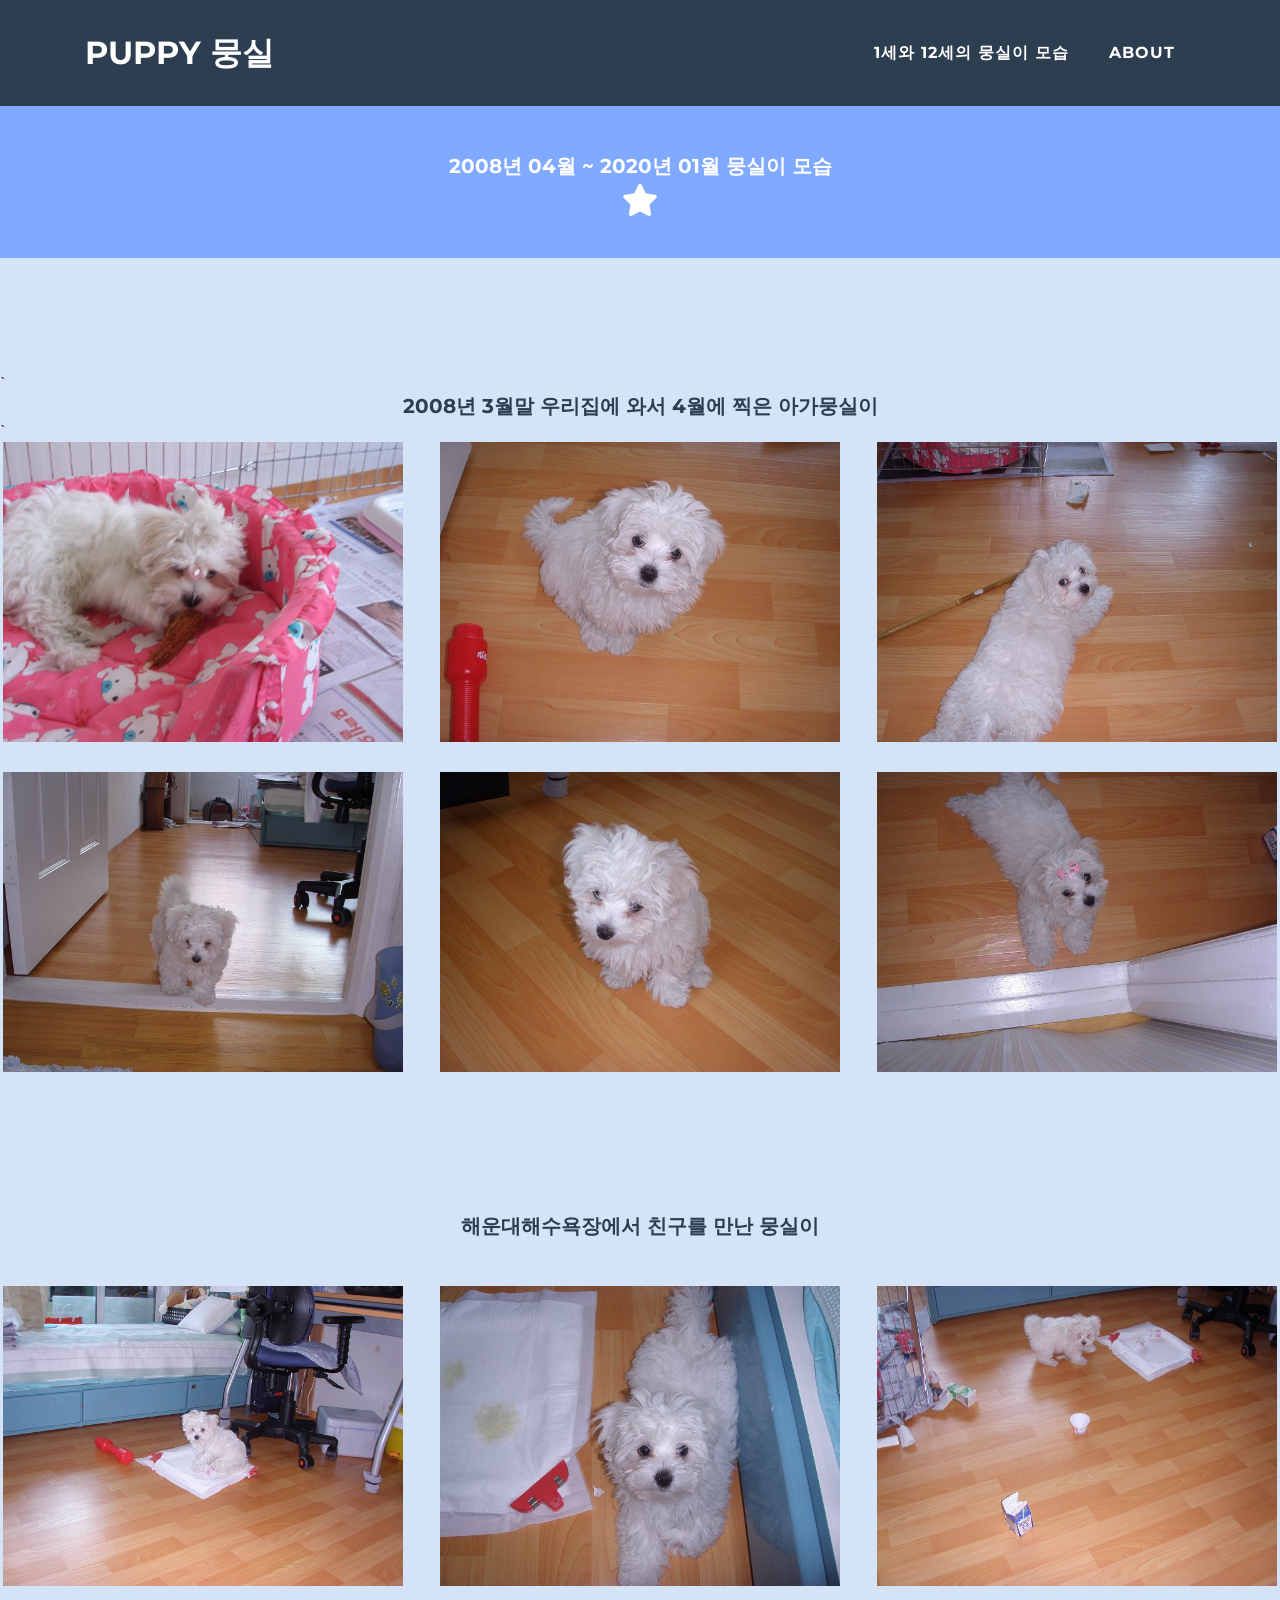
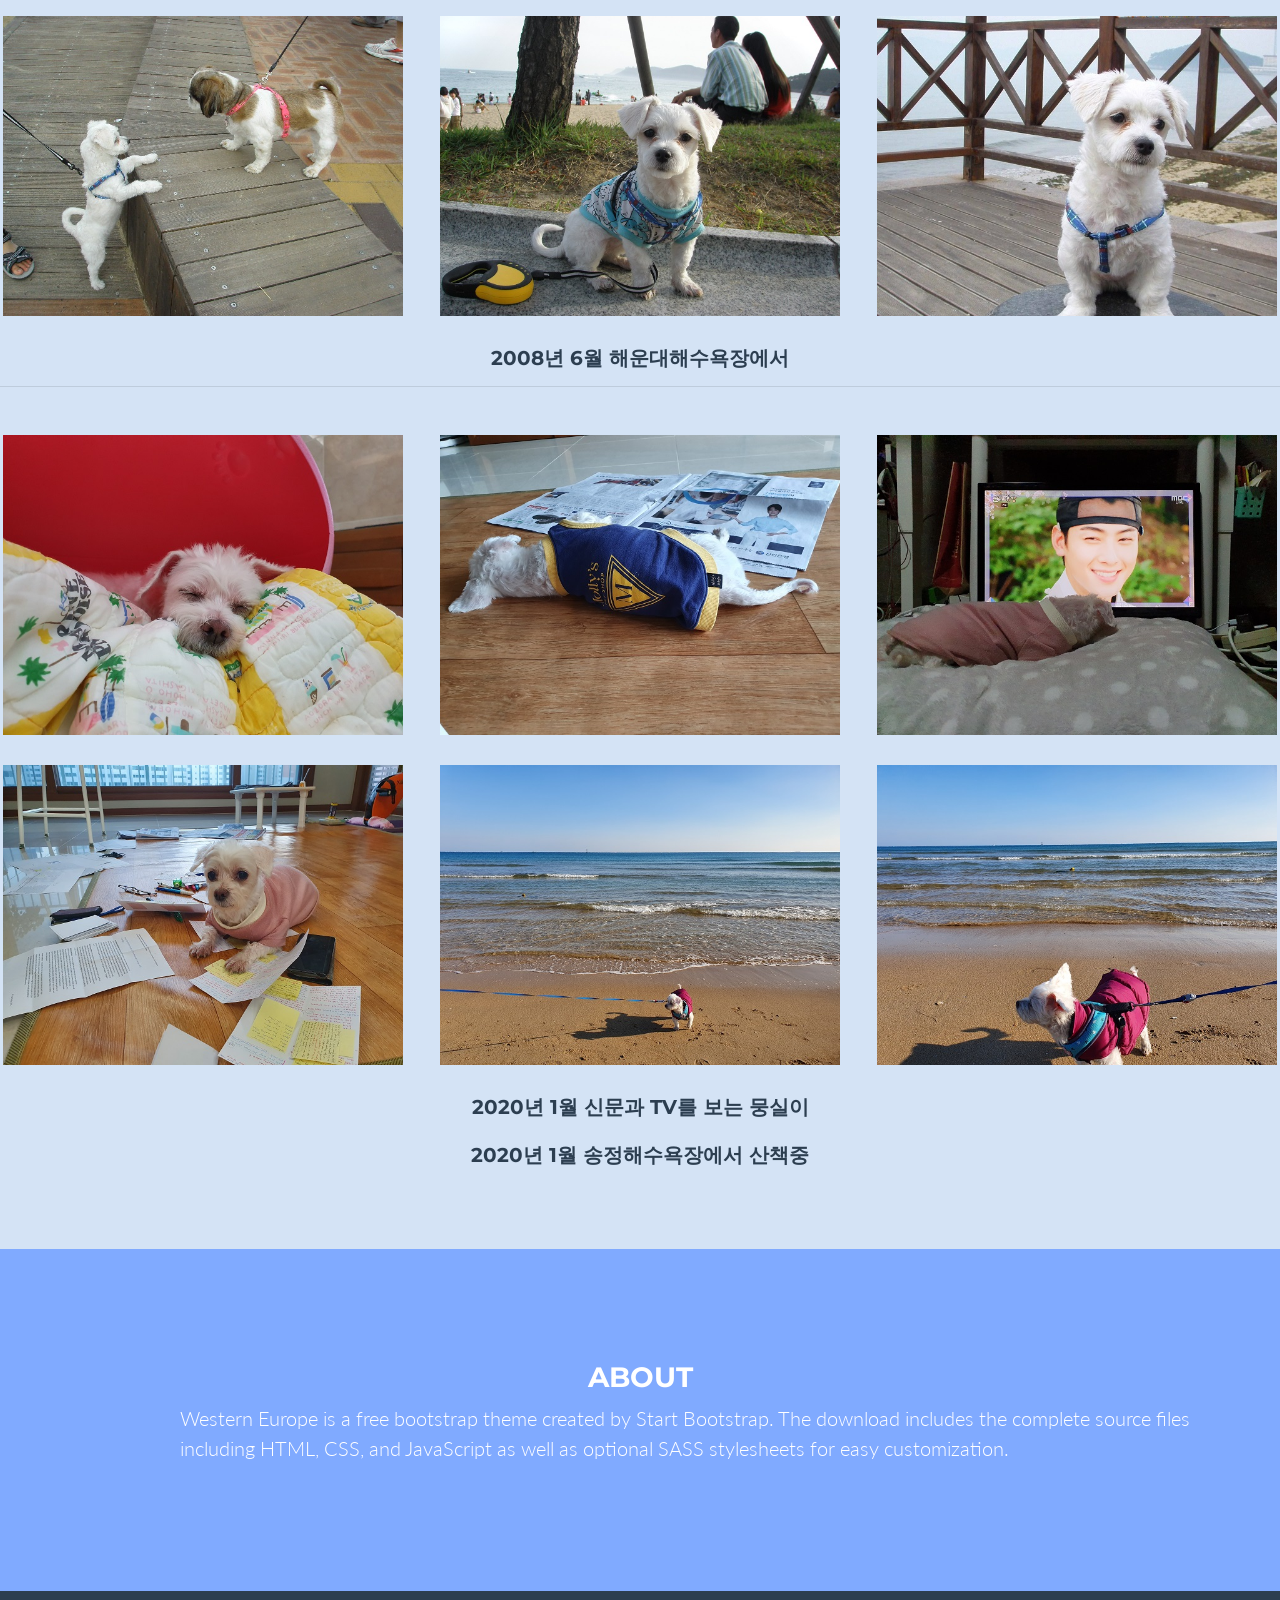
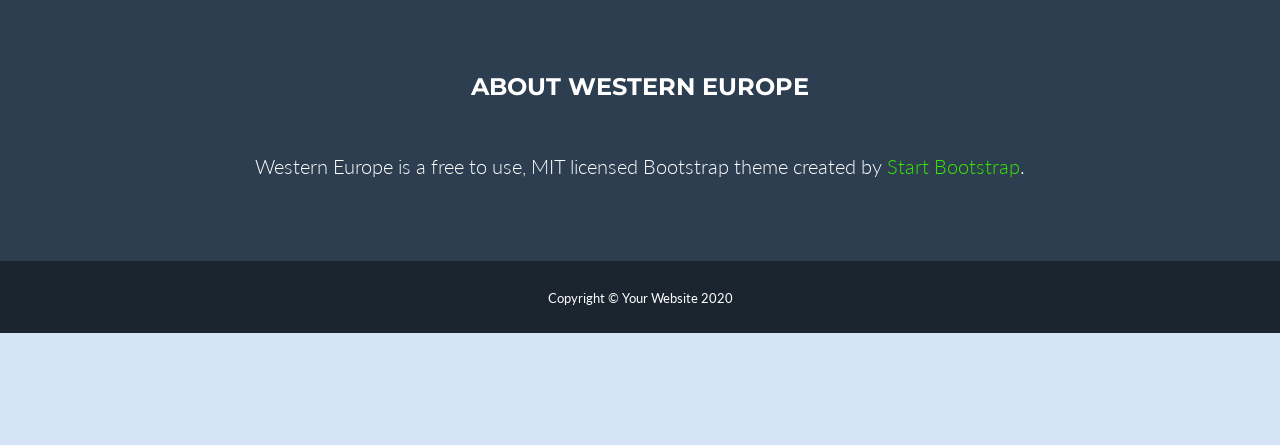
==== index1-1.html @ 85ca07f1 "Add files via upload" ====
<!DOCTYPE html>
<html lang="en">
  <head>

  <meta name="viewport" content="width=device-width, initial-scale=1, shrink-to-fit=no">
  <meta name="description" content="">
  <meta name="author" content="">

  <title>Puppy 뭉실</title>

  <!-- Bootstrap core CSS -->
  <link href="vendor/bootstrap/css/bootstrap.min.css" rel="stylesheet">

  <!-- Custom fonts for this template -->
  <link href="vendor/fontawesome-free/css/all.min.css" rel="stylesheet" type="text/css">
  <link href="https://fonts.googleapis.com/css?family=Montserrat:400,700" rel="stylesheet" type="text/css">
  <link href="https://fonts.googleapis.com/css?family=Lato:400,700,400italic,700italic" rel="stylesheet" type="text/css">

  <!-- Plugin CSS -->
  <link href="vendor/magnific-popup/magnific-popup.css" rel="stylesheet" type="text/css">

  <!-- Custom styles for this template -->
  <link href="css/freelancer.min.css" rel="stylesheet">

</head>

<body id="page-top">

  <!-- Navigation -->
  <nav class="navbar navbar-expand-lg bg-secondary fixed-top text-uppercase" id="mainNav">
    <div class="container">
      <a class="navbar-brand js-scroll-trigger" href="#page-top">Puppy 뭉실</a>
      <button class="navbar-toggler navbar-toggler-right text-uppercase bg-primary text-white rounded" type="button" data-toggle="collapse" data-target="#navbarResponsive" aria-controls="navbarResponsive" aria-expanded="false" aria-label="Toggle navigation">
      Menu
       <i class="fas fa-bars"></i>
     </button>
      <div class="collapse navbar-collapse" id="navbarResponsive">
        <ul class="navbar-nav ml-auto">

        </ul>
        <div class="collapse navbar-collapse" id="navbarResponsive">
      <ul class="navbar-nav ml-auto">
        <li class="nav-item mx-0 mx-lg-1">
          <a class="nav-link py-3 px-0 px-lg-3 rounded js-scroll-trigger" href="#portfolio">1세와 12세의 뭉실이 모습</a>
        </li>
        <li class="nav-item mx-0 mx-lg-1">
          <a class="nav-link py-3 px-0 px-lg-3 rounded js-scroll-trigger" href="#about">About</a>
        </li>

      </ul>
      </div>
    </div>
  </nav>

  <!-- Header -->


  <header class="masthead bg-primary text-white text-center">
  <div class="container d-flex align-items-center flex-column">

   <h5 class="text-uppercase mb-0">2008년 04월 ~ 2020년 01월 뭉실이 모습</h5>
      <hr class="star-light">
    </div>
  </header>

  <!-- Portfolio Grid Section -->
  <section class="portfolio" id="portfolio">
  </div>
      `  <h5 class="text-center text-uppercase text-secondary mb-0">2008년 3월말 우리집에 와서 4월에 찍은 아가뭉실이 </h5>`

      <div class="row">
        <div class="col-md-6 col-lg-4">
          <a class="portfolio-item d-block mx-auto" href="#portfolio-modal-1">
            <div class="portfolio-item-caption d-flex position-absolute h-100 w-100">
              <div class="portfolio-item-caption-content my-auto w-100 text-center text-white">
                <i class="fas fa-search-plus fa-3x"></i>
              </div>
            </div>
            <img class="img-fluid" src="img/1.jpg" alt="">
          </a>
        </div>
        <div class="col-md-6 col-lg-4">
          <a class="portfolio-item d-block mx-auto" href="#portfolio-modal-2">
            <div class="portfolio-item-caption d-flex position-absolute h-100 w-100">
              <div class="portfolio-item-caption-content my-auto w-100 text-center text-white">
                <i class="fas fa-search-plus fa-3x"></i>
              </div>
            </div>
            <img class="img-fluid" src="img/2.jpg" alt="">
          </a>
        </div>
        <div class="col-md-6 col-lg-4">
          <a class="portfolio-item d-block mx-auto" href="#portfolio-modal-3">
            <div class="portfolio-item-caption d-flex position-absolute h-100 w-100">
              <div class="portfolio-item-caption-content my-auto w-100 text-center text-white">
                <i class="fas fa-search-plus fa-3x"></i>
              </div>
            </div>
            <img class="img-fluid" src="img/3.jpg" alt="">
          </a>
        </div>
        <div class="col-md-6 col-lg-4">
          <a class="portfolio-item d-block mx-auto" href="#portfolio-modal-4">
            <div class="portfolio-item-caption d-flex position-absolute h-100 w-100">
              <div class="portfolio-item-caption-content my-auto w-100 text-center text-white">
                <i class="fas fa-search-plus fa-3x"></i>
              </div>
            </div>
            <img class="img-fluid" src="img/4.jpg" alt="">
          </a>
        </div>
        <div class="col-md-6 col-lg-4">
          <a class="portfolio-item d-block mx-auto" href="#portfolio-modal-5">
            <div class="portfolio-item-caption d-flex position-absolute h-100 w-100">
              <div class="portfolio-item-caption-content my-auto w-100 text-center text-white">
                <i class="fas fa-search-plus fa-3x"></i>
              </div>
            </div>
            <img class="img-fluid" src="img/5.jpg" alt="">
          </a>
        </div>
        <div class="col-md-6 col-lg-4">
          <a class="portfolio-item d-block mx-auto" href="#portfolio-modal-6">
            <div class="portfolio-item-caption d-flex position-absolute h-100 w-100">
              <div class="portfolio-item-caption-content my-auto w-100 text-center text-white">
                <i class="fas fa-search-plus fa-3x"></i>
              </div>
            </div>
            <img class="img-fluid" src="img/6.jpg" alt="">
          </a>
        </div>

      </div>
    </div>

  <section class="portfolio" id="portfolio">
  </div>
      <h5 class="text-center text-uppercase text-secondary mb-0">해운대해수욕장에서 친구를 만난 뭉실이</h5>
      <br><br>
      <div class="row">
        <div class="col-md-6 col-lg-4">
          <a class="portfolio-item d-block mx-auto" href="#portfolio-modal-7">
            <div class="portfolio-item-caption d-flex position-absolute h-100 w-100">
              <div class="portfolio-item-caption-content my-auto w-100 text-center text-white">
                <i class="fas fa-search-plus fa-3x"></i>
              </div>
            </div>
            <img class="img-fluid" src="img/7.jpg" alt="">
          </a>
        </div>
        <div class="col-md-6 col-lg-4">
          <a class="portfolio-item d-block mx-auto" href="#portfolio-modal-8">
            <div class="portfolio-item-caption d-flex position-absolute h-100 w-100">
              <div class="portfolio-item-caption-content my-auto w-100 text-center text-white">
                <i class="fas fa-search-plus fa-3x"></i>
              </div>
            </div>
            <img class="img-fluid" src="img/8.jpg" alt="">
          </a>
        </div>
        <div class="col-md-6 col-lg-4">
          <a class="portfolio-item d-block mx-auto" href="#portfolio-modal-9">
            <div class="portfolio-item-caption d-flex position-absolute h-100 w-100">
              <div class="portfolio-item-caption-content my-auto w-100 text-center text-white">
                <i class="fas fa-search-plus fa-3x"></i>
              </div>
            </div>
            <img class="img-fluid" src="img/9.jpg" alt="">
          </a>
        </div>
        <div class="col-md-6 col-lg-4">
          <a class="portfolio-item d-block mx-auto" href="#portfolio-modal-10">
            <div class="portfolio-item-caption d-flex position-absolute h-100 w-100">
              <div class="portfolio-item-caption-content my-auto w-100 text-center text-white">
                <i class="fas fa-search-plus fa-3x"></i>
              </div>
            </div>
            <img class="img-fluid" src="img/10.jpg" alt="">
          </a>
        </div>
        <div class="col-md-6 col-lg-4">
          <a class="portfolio-item d-block mx-auto" href="#portfolio-modal-11">
            <div class="portfolio-item-caption d-flex position-absolute h-100 w-100">
              <div class="portfolio-item-caption-content my-auto w-100 text-center text-white">
                <i class="fas fa-search-plus fa-3x"></i>
              </div>
            </div>
            <img class="img-fluid" src="img/11.jpg" alt="">
          </a>
        </div>
        <div class="col-md-6 col-lg-4">
          <a class="portfolio-item d-block mx-auto" href="#portfolio-modal-12">
            <div class="portfolio-item-caption d-flex position-absolute h-100 w-100">
              <div class="portfolio-item-caption-content my-auto w-100 text-center text-white">
                <i class="fas fa-search-plus fa-3x"></i>
              </div>
            </div>
            <img class="img-fluid" src="img/12.jpg" alt="">
          </a>

        </div>


      </div>
      <h5 class="text-center text-uppercase text-secondary mb-0"> 2008년 6월 해운대해수욕장에서</h5>
       <hr class="mb-5">


      <div class="row">
        <div class="col-md-6 col-lg-4">
          <a class="portfolio-item d-block mx-auto" href="#portfolio-modal-13">
            <div class="portfolio-item-caption d-flex position-absolute h-100 w-100">
              <div class="portfolio-item-caption-content my-auto w-100 text-center text-white">
                <i class="fas fa-search-plus fa-3x"></i>
              </div>
            </div>
            <img class="img-fluid" src="img/13.jpg" alt="">
          </a>
        </div>
        <div class="col-md-6 col-lg-4">
          <a class="portfolio-item d-block mx-auto" href="#portfolio-modal-14">
            <div class="portfolio-item-caption d-flex position-absolute h-100 w-100">
              <div class="portfolio-item-caption-content my-auto w-100 text-center text-white">
                <i class="fas fa-search-plus fa-3x"></i>
              </div>
            </div>
            <img class="img-fluid" src="img/14.jpg" alt="">
          </a>
        </div>
        <div class="col-md-6 col-lg-4">
          <a class="portfolio-item d-block mx-auto" href="#portfolio-modal-15">
            <div class="portfolio-item-caption d-flex position-absolute h-100 w-100">
              <div class="portfolio-item-caption-content my-auto w-100 text-center text-white">
                <i class="fas fa-search-plus fa-3x"></i>
              </div>
            </div>
            <img class="img-fluid" src="img/15.jpg" alt="">
          </a>
        </div>
        <div class="col-md-6 col-lg-4">
          <a class="portfolio-item d-block mx-auto" href="#portfolio-modal-16">
            <div class="portfolio-item-caption d-flex position-absolute h-100 w-100">
              <div class="portfolio-item-caption-content my-auto w-100 text-center text-white">
                <i class="fas fa-search-plus fa-3x"></i>
              </div>
            </div>
            <img class="img-fluid" src="img/16.jpg" alt="">
          </a>
        </div>
        <div class="col-md-6 col-lg-4">
          <a class="portfolio-item d-block mx-auto" href="#portfolio-modal-17">
            <div class="portfolio-item-caption d-flex position-absolute h-100 w-100">
              <div class="portfolio-item-caption-content my-auto w-100 text-center text-white">
                <i class="fas fa-search-plus fa-3x"></i>
              </div>
            </div>
            <img class="img-fluid" src="img/17.jpg" alt="">
          </a>
        </div>
        <div class="col-md-6 col-lg-4">
          <a class="portfolio-item d-block mx-auto" href="#portfolio-modal-18">
            <div class="portfolio-item-caption d-flex position-absolute h-100 w-100">
              <div class="portfolio-item-caption-content my-auto w-100 text-center text-white">
                <i class="fas fa-search-plus fa-3x"></i>
              </div>
            </div>
            <img class="img-fluid" src="img/18.jpg" alt="">
          </a>
        </div>
      </div>
 <h5 class="text-center text-uppercase text-secondary mb-0"> 2020년 1월 신문과 TV를 보는 뭉실이</h5><br>
  <h5 class="text-center text-uppercase text-secondary mb-0"> 2020년 1월 송정해수욕장에서 산책중</h5>

      </div>
    </div>
  </section>
<!-- About Section -->
<section class="page-section bg-primary text-white mb-0" id="about">
  <div class="container">

    <!-- About Section Heading -->
    <h3 class="page-section-heading text-center text-uppercase text-white">About</h3>

    <!-- About Section Content -->
    <div class="row">
    <div class="col-lg-11 ml-auto">
     <p class="lead">Western Europe is a free bootstrap theme created by Start Bootstrap. The download includes the complete source files including HTML, CSS, and JavaScript as well as optional SASS stylesheets for easy customization.</p>
    </div>
    </div>
  </div>
</section>

      <!-- Footer -->
 <footer class="footer text-center">
  <div class="container">
    <div class="row">

<!-- Footer About Text -->
      <div class="col-lg-12">
      <h4 class="text-uppercase mb-4">About Western Europe</h4><br>
        <p class="lead mb-0">Western Europe is a free to use, MIT licensed Bootstrap theme created by
          <a href="http://startbootstrap.com">Start Bootstrap</a>.</p>
      </div>
    </div>
  </div>
</footer>

<!-- Copyright Section -->
<section class="copyright py-4 text-center text-white">
  <div class="container">
    <small>Copyright &copy; Your Website 2020</small>
  </div>
</section>

<!-- Scroll to Top Button (Only visible on small and extra-small screen sizes) -->
<div class="scroll-to-top d-lg-none position-fixed ">
  <a class="js-scroll-trigger d-block text-center text-white rounded" href="#page-top">
    <i class="fa fa-chevron-up"></i>
  </a>
</div>


  <!-- Portfolio Modals -->

  <!-- Portfolio Modal 1 -->
  <div class="portfolio-modal mfp-hide" id="portfolio-modal-1">
    <div class="portfolio-modal-dialog bg-white">
      <a class="close-button d-none d-md-block portfolio-modal-dismiss" href="#">
        <i class="fa fa-3x fa-times"></i>
      </a>
      <div class="container text-center">
        <div class="row">
          <div class="col-lg-8 mx-auto">
            <h5 class="text-secondary text-uppercase mb-0">간식을 먹고 있는 뭉실이 </h5>
            <hr class="star-dark mb-5">
            <img class="img-fluid mb-5" src="img/1.jpg" alt="">
            <p>2008-04-30</p>


            <a class="btn btn-primary btn-lg rounded-pill portfolio-modal-dismiss" href="#">
              <i class="fa fa-close"></i>
              close</a>
          </div>
        </div>
      </div>
    </div>
  </div>

  <!-- Portfolio Modal 2 -->
  <div class="portfolio-modal mfp-hide" id="portfolio-modal-2">
    <div class="portfolio-modal-dialog bg-white">
      <a class="close-button d-none d-md-block portfolio-modal-dismiss" href="#">
        <i class="fa fa-3x fa-times"></i>
      </a>
      <div class="container text-center">
        <div class="row">
          <div class="col-lg-8 mx-auto">
            <h5 class="text-secondary text-uppercase mb-0">포즈를 취하는 퍼피뭉실 </h5>
            <hr class="star-dark mb-5">
            <img class="img-fluid mb-5" src="img/2.jpg" alt="">
            <p>2008-04-14</p>

            <a class="btn btn-primary btn-lg rounded-pill portfolio-modal-dismiss" href="#">
              <i class="fa fa-close"></i>
              close</a>
          </div>
        </div>
      </div>
    </div>
  </div>

  <!-- Portfolio Modal 3 -->
  <div class="portfolio-modal mfp-hide" id="portfolio-modal-3">
    <div class="portfolio-modal-dialog bg-white">
      <a class="close-button d-none d-md-block portfolio-modal-dismiss" href="#">
        <i class="fa fa-3x fa-times"></i>
      </a>
      <div class="container text-center">
        <div class="row">
          <div class="col-lg-8 mx-auto">
            <h5 class="text-secondary text-uppercase mb-0">장난감을 가지고 놀다가 뒤돌아보는 퍼피</h5>
            <hr class="star-dark mb-5">
            <img class="img-fluid mb-5" src="img/3.jpg" alt="">
            <p>2008-04-19</p>

            <a class="btn btn-primary btn-lg rounded-pill portfolio-modal-dismiss" href="#">
              <i class="fa fa-close"></i>
              close</a>
          </div>
        </div>
      </div>
    </div>
  </div>

  <!-- Portfolio Modal 4 -->
  <div class="portfolio-modal mfp-hide" id="portfolio-modal-4">
    <div class="portfolio-modal-dialog bg-white">
      <a class="close-button d-none d-md-block portfolio-modal-dismiss" href="#">
        <i class="fa fa-3x fa-times"></i>
      </a>
      <div class="container text-center">
        <div class="row">
          <div class="col-lg-8 mx-auto">
            <h5 class="text-secondary text-uppercase mb-0">방문을 넘어서</h5>
            <hr class="star-dark mb-5">
            <img class="img-fluid mb-5" src="img/4.jpg" alt="">
            <p>2008-04-05</p>

            <a class="btn btn-primary btn-lg rounded-pill portfolio-modal-dismiss" href="#">
              <i class="fa fa-close"></i>
              close</a>
          </div>
        </div>
      </div>
    </div>
  </div>

  <!-- Portfolio Modal 5 -->
  <div class="portfolio-modal mfp-hide" id="portfolio-modal-5">
    <div class="portfolio-modal-dialog bg-white">
      <a class="close-button d-none d-md-block portfolio-modal-dismiss" href="#">
        <i class="fa fa-3x fa-times"></i>
      </a>
      <div class="container text-center">
        <div class="row">
          <div class="col-lg-8 mx-auto">
            <h5 class="text-secondary text-uppercase mb-0">뭐하고 놀까?</h5>
            <hr class="star-dark mb-5">
            <img class="img-fluid mb-5" src="img/5.jpg" alt="">
            <p>2008-04-11</p>

            <a class="btn btn-primary btn-lg rounded-pill portfolio-modal-dismiss" href="#">
              <i class="fa fa-close"></i>
              close</a>
          </div>
        </div>
      </div>
    </div>
  </div>

  <!-- Portfolio Modal 6 -->
  <div class="portfolio-modal mfp-hide" id="portfolio-modal-6">
    <div class="portfolio-modal-dialog bg-white">
      <a class="close-button d-none d-md-block portfolio-modal-dismiss" href="#">
        <i class="fa fa-3x fa-times"></i>
      </a>
      <div class="container text-center">
        <div class="row">
          <div class="col-lg-8 mx-auto">
            <h5 class="text-secondary text-uppercase mb-0">분홍색핀 어때요?</h5>
            <hr class="star-dark mb-5">
            <img class="img-fluid mb-5" src="img/6.jpg" alt="">
            <p>2008-04-14</p>

            <a class="btn btn-primary btn-lg rounded-pill portfolio-modal-dismiss" href="#">
              <i class="fa fa-close"></i>
              close</a>
          </div>
        </div>
      </div>
    </div>
  </div>
  <!-- Portfolio Modal 7 -->
  <div class="portfolio-modal mfp-hide" id="portfolio-modal-7">
    <div class="portfolio-modal-dialog bg-white">
      <a class="close-button d-none d-md-block portfolio-modal-dismiss" href="#">
        <i class="fa fa-3x fa-times"></i>
      </a>
      <div class="container text-center">
        <div class="row">
          <div class="col-lg-8 mx-auto">
            <h5 class="text-secondary text-uppercase mb-0">패드위에서 휴식중</h5>
            <hr class="star-dark mb-5">
            <img class="img-fluid mb-5" src="img/7.jpg" alt="">
            <p>2008-04-15</p>

            <a class="btn btn-primary btn-lg rounded-pill portfolio-modal-dismiss" href="#">
              <i class="fa fa-close"></i>
              Close</a>
          </div>
        </div>
      </div>
    </div>
  </div>

  <!-- Portfolio Modal 8 -->
  <div class="portfolio-modal mfp-hide" id="portfolio-modal-8">
    <div class="portfolio-modal-dialog bg-white">
      <a class="close-button d-none d-md-block portfolio-modal-dismiss" href="#">
        <i class="fa fa-3x fa-times"></i>
      </a>
      <div class="container text-center">
        <div class="row">
          <div class="col-lg-8 mx-auto">
            <h5 class="text-secondary text-uppercase mb-0">쉬~ 해놓고</h5>
            <hr class="star-dark mb-5">
            <img class="img-fluid mb-5" src="img/8.jpg" alt="">
            <p>2008-04-19</p>

            <a class="btn btn-primary btn-lg rounded-pill portfolio-modal-dismiss" href="#">
              <i class="fa fa-close"></i>
              Close</a>
          </div>
        </div>
      </div>
    </div>
  </div>

  <!-- Portfolio Modal 9 -->
  <div class="portfolio-modal mfp-hide" id="portfolio-modal-9">
    <div class="portfolio-modal-dialog bg-white">
      <a class="close-button d-none d-md-block portfolio-modal-dismiss" href="#">
        <i class="fa fa-3x fa-times"></i>
      </a>
      <div class="container text-center">
        <div class="row">
          <div class="col-lg-8 mx-auto">
            <h5 class="text-secondary text-uppercase mb-0">요쿠르트병을 가지고 놀고 있는 뭉실이</h5>
            <hr class="star-dark mb-5">
            <img class="img-fluid mb-5" src="img/9.jpg" alt="">
            <p>2008-04-15</p>

            <a class="btn btn-primary btn-lg rounded-pill portfolio-modal-dismiss" href="#">
              <i class="fa fa-close"></i>
              Close</a>
          </div>
        </div>
      </div>
    </div>
  </div>

  <!-- Portfolio Modal 10 -->
  <div class="portfolio-modal mfp-hide" id="portfolio-modal-10">
    <div class="portfolio-modal-dialog bg-white">
      <a class="close-button d-none d-md-block portfolio-modal-dismiss" href="#">
        <i class="fa fa-3x fa-times"></i>
      </a>
      <div class="container text-center">
        <div class="row">
          <div class="col-lg-8 mx-auto">
            <h5 class="text-secondary text-uppercase mb-0">해운대해수욕장에 산책갔다가 친구와 대화중</h5>
            <hr class="star-dark mb-5">
            <img class="img-fluid mb-5" src="img/10.jpg" alt="">
            <p>2008-06-08</p>

            <a class="btn btn-primary btn-lg rounded-pill portfolio-modal-dismiss" href="#">
              <i class="fa fa-close"></i>
              Close</a>
          </div>
        </div>
      </div>
    </div>
  </div>

  <!-- Portfolio Modal 11 -->
  <div class="portfolio-modal mfp-hide" id="portfolio-modal-11">
    <div class="portfolio-modal-dialog bg-white">
      <a class="close-button d-none d-md-block portfolio-modal-dismiss" href="#">
        <i class="fa fa-3x fa-times"></i>
      </a>
      <div class="container text-center">
        <div class="row">
          <div class="col-lg-8 mx-auto">
            <h5 class="text-secondary text-uppercase mb-0">산책하다가 쉬는중 </h5>
            <hr class="star-dark mb-5">
            <img class="img-fluid mb-5" src="img/11.jpg" alt="">
            <p>2008-06-01</p>
            <a class="btn btn-primary btn-lg rounded-pill portfolio-modal-dismiss" href="#">
              <i class="fa fa-close"></i>
              Close</a>
          </div>
        </div>
      </div>
    </div>
  </div>

  <!-- Portfolio Modal 12 -->
  <div class="portfolio-modal mfp-hide" id="portfolio-modal-12">
    <div class="portfolio-modal-dialog bg-white">
      <a class="close-button d-none d-md-block portfolio-modal-dismiss" href="#">
        <i class="fa fa-3x fa-times"></i>
      </a>
      <div class="container text-center">
        <div class="row">
          <div class="col-lg-8 mx-auto">
            <h5 class="text-secondary text-uppercase mb-0">슬픈 표정?</h5>
            <hr class="star-dark mb-5">
            <img class="img-fluid mb-5" src="img/12.jpg" alt="">
            <p>2008-06-08</p>

            <a class="btn btn-primary btn-lg rounded-pill portfolio-modal-dismiss" href="#">
              <i class="fa fa-close"></i>
              Close</a>
          </div>
        </div>
      </div>
    </div>
  </div>
    <!-- Portfolio Modal 13 -->
  <div class="portfolio-modal mfp-hide" id="portfolio-modal-13">
    <div class="portfolio-modal-dialog bg-white">
      <a class="close-button d-none d-md-block portfolio-modal-dismiss" href="#">
        <i class="fa fa-3x fa-times"></i>
      </a>
      <div class="container text-center">
        <div class="row">
          <div class="col-lg-8 mx-auto">
            <h5 class="text-secondary text-uppercase mb-0">사진찍는 것도 모르고 깊이 잠든 뭉실이</h5>
            <hr class="star-dark mb-5">
            <img class="img-fluid mb-5" src="img/13.jpg" alt="">
            <p>2019-12-22</p>

            <a class="btn btn-primary btn-lg rounded-pill portfolio-modal-dismiss" href="#">
              <i class="fa fa-close"></i>
              Close </a>
          </div>
        </div>
      </div>
    </div>
  </div>

  <!-- Portfolio Modal 14 -->
  <div class="portfolio-modal mfp-hide" id="portfolio-modal-14">
    <div class="portfolio-modal-dialog bg-white">
      <a class="close-button d-none d-md-block portfolio-modal-dismiss" href="#">
        <i class="fa fa-3x fa-times"></i>
      </a>
      <div class="container text-center">
        <div class="row">
          <div class="col-lg-8 mx-auto">
            <h5 class="text-secondary text-uppercase mb-0">크리스마스에 옆으로 누워서 신문보고 있는 뭉실이</h5>
            <hr class="star-dark mb-5">
            <img class="img-fluid mb-5" src="img/14.jpg" alt="">
            <p>2019-12-25</p>
            <p class="mb-5">
            <a class="btn btn-primary btn-lg rounded-pill portfolio-modal-dismiss" href="#">
              <i class="fa fa-close"></i>
              Close </a>
          </div>
        </div>
      </div>
    </div>
  </div>

  <!-- Portfolio Modal 15-->
  <div class="portfolio-modal mfp-hide" id="portfolio-modal-15">
    <div class="portfolio-modal-dialog bg-white">
      <a class="close-button d-none d-md-block portfolio-modal-dismiss" href="#">
        <i class="fa fa-3x fa-times"></i>
      </a>
      <div class="container text-center">
        <div class="row">
          <div class="col-lg-8 mx-auto">
            <h5 class="text-secondary text-uppercase mb-0">엎드려서 사극을 시청중</h5>
            <hr class="star-dark mb-5">
            <img class="img-fluid mb-5" src="img/15.jpg" alt="">
            <p>2019-12-30</p>

            <a class="btn btn-primary btn-lg rounded-pill portfolio-modal-dismiss" href="#">
              <i class="fa fa-close"></i>
              Close </a>
          </div>
        </div>
      </div>
    </div>
  </div>

  <!-- Portfolio Modal 16 -->
  <div class="portfolio-modal mfp-hide" id="portfolio-modal-16">
    <div class="portfolio-modal-dialog bg-white">
      <a class="close-button d-none d-md-block portfolio-modal-dismiss" href="#">
        <i class="fa fa-3x fa-times"></i>
      </a>
      <div class="container text-center">
        <div class="row">
          <div class="col-lg-8 mx-auto">
            <h5 class="text-secondary text-uppercase mb-0">2020년 새해부터 열공중</h5>
            <hr class="star-dark mb-5">
            <img class="img-fluid mb-5" src="img/16.jpg" alt="">
            <p>2020-01-01</p>

            <a class="btn btn-primary btn-lg rounded-pill portfolio-modal-dismiss" href="#">
              <i class="fa fa-close"></i>
              Close </a>
          </div>
        </div>
      </div>
    </div>
  </div>

  <!-- Portfolio Modal 17 -->
  <div class="portfolio-modal mfp-hide" id="portfolio-modal-17">
    <div class="portfolio-modal-dialog bg-white">
      <a class="close-button d-none d-md-block portfolio-modal-dismiss" href="#">
        <i class="fa fa-3x fa-times"></i>
      </a>
      <div class="container text-center">
        <div class="row">
          <div class="col-lg-8 mx-auto">
            <h5 class="text-secondary text-uppercase mb-0">송정해수욕장에서 산책중</h5>
            <hr class="star-dark mb-5">
            <img class="img-fluid mb-5" src="img/17.jpg" alt="">
            <p>2020-01-12</p>

            <a class="btn btn-primary btn-lg rounded-pill portfolio-modal-dismiss" href="#">
              <i class="fa fa-close"></i>
              Close </a>
          </div>
        </div>
      </div>
    </div>
  </div>

  <!-- Portfolio Modal 18 -->
  <div class="portfolio-modal mfp-hide" id="portfolio-modal-18">
    <div class="portfolio-modal-dialog bg-white">
      <a class="close-button d-none d-md-block portfolio-modal-dismiss" href="#">
        <i class="fa fa-3x fa-times"></i>
      </a>
      <div class="container text-center">
        <div class="row">
          <div class="col-lg-8 mx-auto">
            <h5 class="text-secondary text-uppercase mb-0">송정해변에서 파도소리를 들으며 산책중</h5>
            <hr class="star-dark mb-5">
            <img class="img-fluid mb-5" src="img/18.jpg" alt="">
            <p>2020-01-12</p>

            <a class="btn btn-primary btn-lg rounded-pill portfolio-modal-dismiss" href="#">
              <i class="fa fa-close"></i>
              Close </a>
          </div>
        </div>
      </div>
    </div>
  </div>

  <!-- Bootstrap core JavaScript -->
  <script src="vendor/jquery/jquery.min.js"></script>
  <script src="vendor/bootstrap/js/bootstrap.bundle.min.js"></script>


  <!-- Plugin JavaScript -->
  <script src="vendor/jquery-easing/jquery.easing.min.js"></script>
  <script src="vendor/magnific-popup/jquery.magnific-popup.min.js"></script>

  <!-- Contact Form JavaScript -->
  <script src="js/jqBootstrapValidation.js"></script>
  <script src="js/contact_me.js"></script>

  <!-- Custom scripts for this template -->
  <script src="js/freelancer.min.js"></script>



</body>

</html>
---- css/freelancer.min.css ----
/*!
 * Start Bootstrap - Freelancer v5.0.4 (https://startbootstrap.com/template-overviews/Europe)
 * Copyright 2013-2019 Start Bootstrap
 * Licensed under MIT (https://github.com/BlackrockDigital/Europe/blob/master/LICENSE)
 */body{font-family:Lato}h1,h2,h3,h4,h5,h6{font-weight:700;font-family:Montserrat}hr.star-dark,hr.star-light{max-width:10rem;padding:2;text-align:center;border:none;border-top:solid 0.5rem;margin-top:1rem;margin-bottom:0.5rem;margin-left:auto;margin-right:auto}hr.star-dark:after,hr.star-light:after{position:relative;top:-.8em;display:inline-block;padding:0 .25em;content:'\f005';font-family:"Font Awesome 5 Free";font-weight:900;font-size:2em}hr.star-light{border-color:#fff}hr.star-light:after{color:#fff;background-color:#80aaff}hr.star-dark{border-color:#e6f2ff}hr.star-dark:after{color:#00264d;background-color:#d4e3f5}section{padding:7rem 0}section h4{font-size:2.rem;line-height:2rem}@media (min-width:992px){section h2{font-size:3rem;line-height:2.5rem}}.btn-xl{padding:1rem 1.75rem;font-size:1.25rem}.btn-social{width:3.25rem;height:3.25rem;font-size:1.25rem;line-height:2rem}.scroll-to-top{z-index:1042;right:1rem;bottom:1rem;display:none}.scroll-to-top a{width:2.5rem;height:2.5rem;background-color:rgba(33,37,41,.5);line-height:3.1rem}#mainNav{padding-top:1rem;padding-bottom:1rem;font-weight:700;font-family:Montserrat}#mainNav .navbar-brand{color:#fff}#mainNav .navbar-nav{margin-top:1rem;letter-spacing:.0625rem}#mainNav .navbar-nav li.nav-item a.nav-link{color:#fff}#mainNav .navbar-nav li.nav-item a.nav-link:hover{color:#18bc9c}#mainNav .navbar-nav li.nav-item a.nav-link:active,#mainNav .navbar-nav li.nav-item a.nav-link:focus{color:#fff}#mainNav .navbar-nav li.nav-item a.nav-link.active{color:#18bc9c}#mainNav .navbar-toggler{font-size:80%;padding:.8rem}@media (min-width:992px){#mainNav{padding-top:1.5rem;padding-bottom:1.5rem;-webkit-transition:padding-top .3s,padding-bottom .3s;transition:padding-top .3s,padding-bottom .3s}#mainNav .navbar-brand{font-size:2em;-webkit-transition:font-size .3s;transition:font-size .3s}#mainNav .navbar-nav{margin-top:0}#mainNav .navbar-nav>li.nav-item>a.nav-link.active{color:#fff;background:#6699ff}#mainNav .navbar-nav>li.nav-item>a.nav-link.active:active,#mainNav .navbar-nav>li.nav-item>a.nav-link.active:focus,#mainNav .navbar-nav>li.nav-item>a.nav-link.active:hover{color:#fff;background:#18bc9c}#mainNav.navbar-shrink{padding-top:.3rem;padding-bottom:.3rem}#mainNav.navbar-shrink .navbar-brand{font-size:1.5em}}header.masthead{padding-top:calc(4rem + 72px);padding-bottom:4rem}header.masthead h1{font-size:3rem;line-height:3rem}header.masthead h2{font-size:1.3rem;font-family:Lato}@media (min-width:992px){header.masthead{padding-top:calc(3rem + 106px);padding-bottom:3rem}header.masthead h1{font-size:4.75em;line-height:4rem}header.masthead h2{font-size:1.75em}}.portfolio{margin-bottom:-15px}.portfolio .portfolio-item{position:relative;display:block;max-width:25rem;margin-bottom:15px}.portfolio .portfolio-item .portfolio-item-caption{-webkit-transition:all ease .5s;transition:all ease .5s;opacity:0;background-color:rgba(24,188,156,.9)}.portfolio .portfolio-item .portfolio-item-caption:hover{opacity:1}.portfolio .portfolio-item .portfolio-item-caption .portfolio-item-caption-content{font-size:1.5rem}@media (min-width:576px){.portfolio{margin-bottom:-30px}.portfolio .portfolio-item{margin-bottom:30px}}.portfolio-modal .portfolio-modal-dialog{padding:3rem 1rem;min-height:calc(100vh - 2rem);margin:1rem calc(1rem - 8px);position:relative;z-index:2;-webkit-box-shadow:0 0 3rem 1rem rgba(0,0,0,.5);box-shadow:0 0 3rem 1rem rgba(0,0,0,.5)}.portfolio-modal .portfolio-modal-dialog .close-button{position:absolute;top:2rem;right:2rem}.portfolio-modal .portfolio-modal-dialog .close-button i{line-height:38px}.portfolio-modal .portfolio-modal-dialog h2{font-size:2rem}@media (min-width:768px){.portfolio-modal .portfolio-modal-dialog{min-height:100vh;padding:5rem;margin:3rem calc(3rem - 8px)}.portfolio-modal .portfolio-modal-dialog h2{font-size:3rem}}.floating-label-form-group{position:relative;border-bottom:1px solid #e9ecef}.floating-label-form-group input,.floating-label-form-group textarea{font-size:1.5em;position:relative;z-index:1;padding-right:0;padding-left:0;resize:none;border:none;border-radius:0;background:0 0;-webkit-box-shadow:none!important;box-shadow:none!important}.floating-label-form-group label{font-size:.85em;line-height:1.764705882em;position:relative;z-index:0;top:2em;display:block;margin:0;-webkit-transition:top .3s ease,opacity .3s ease;transition:top .3s ease,opacity .3s ease;vertical-align:middle;vertical-align:baseline;opacity:0}.floating-label-form-group:not(:first-child){padding-left:14px;border-left:1px solid #e9ecef}.floating-label-form-group-with-value label{top:0;opacity:1}.floating-label-form-group-with-focus label{color:#18bc9c}form .row:first-child .floating-label-form-group{border-top:1px solid #e9ecef}.footer{padding-top:5rem;padding-bottom:5rem;background-color:#2c3e50;color:#fff}.copyright{background-color:#1a252f}a{color:#39e600}a:active,a:focus,a:hover{color:#128f76}.btn{border-width:2px}.bg-primary{background-color:#80aaff!important}.bg-secondary{background-color:#2c3e50!important}.text-primary{color:#80aaff!important}.text-secondary{color:#2c3e50!important}.btn-primary{background-color:#6699ff;border-color:#18bc9c}.btn-primary:active,.btn-primary:focus,.btn-primary:hover{background-color:#128f76;border-color:#128f76}.btn-secondary{background-color:#2c3e50;border-color:#2c3e50}.btn-secondary:active,.btn-secondary:focus,.btn-secondary:hover{background-color:#1a252f;border-color:#1a252f}
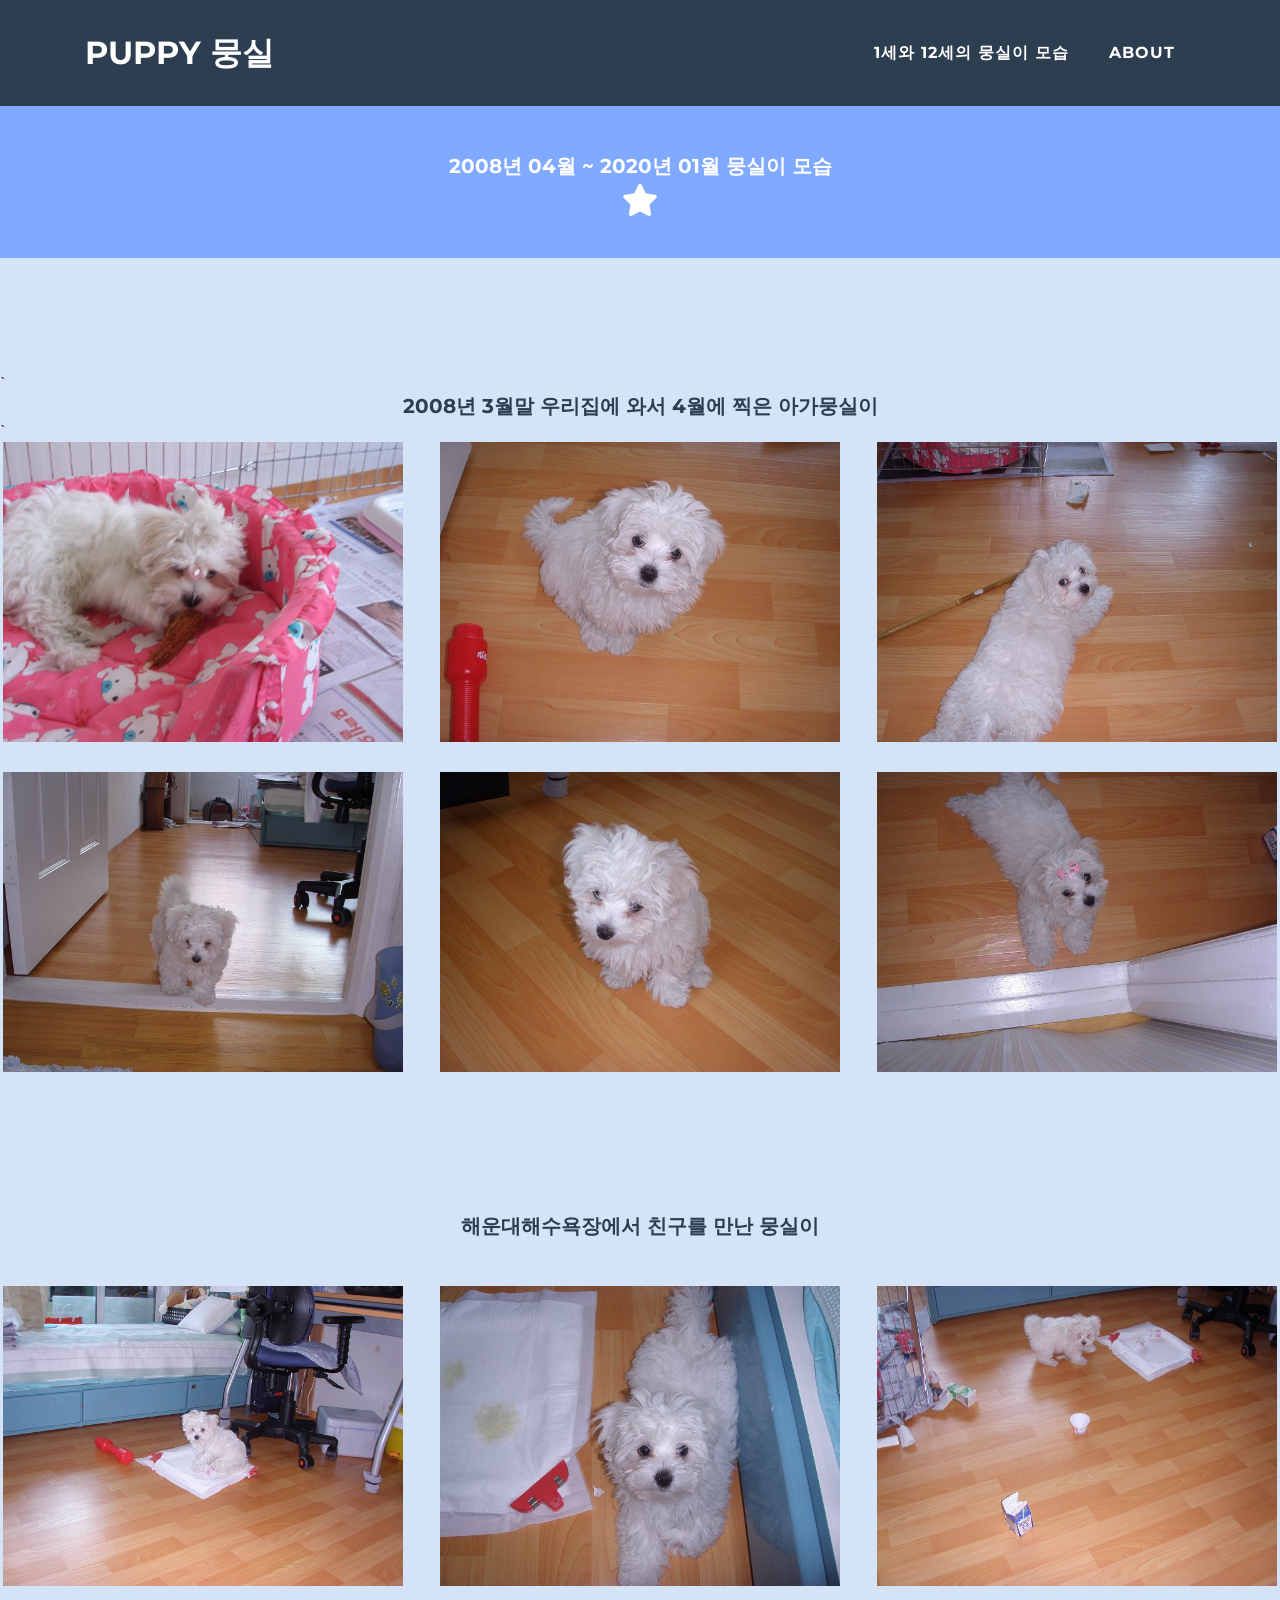
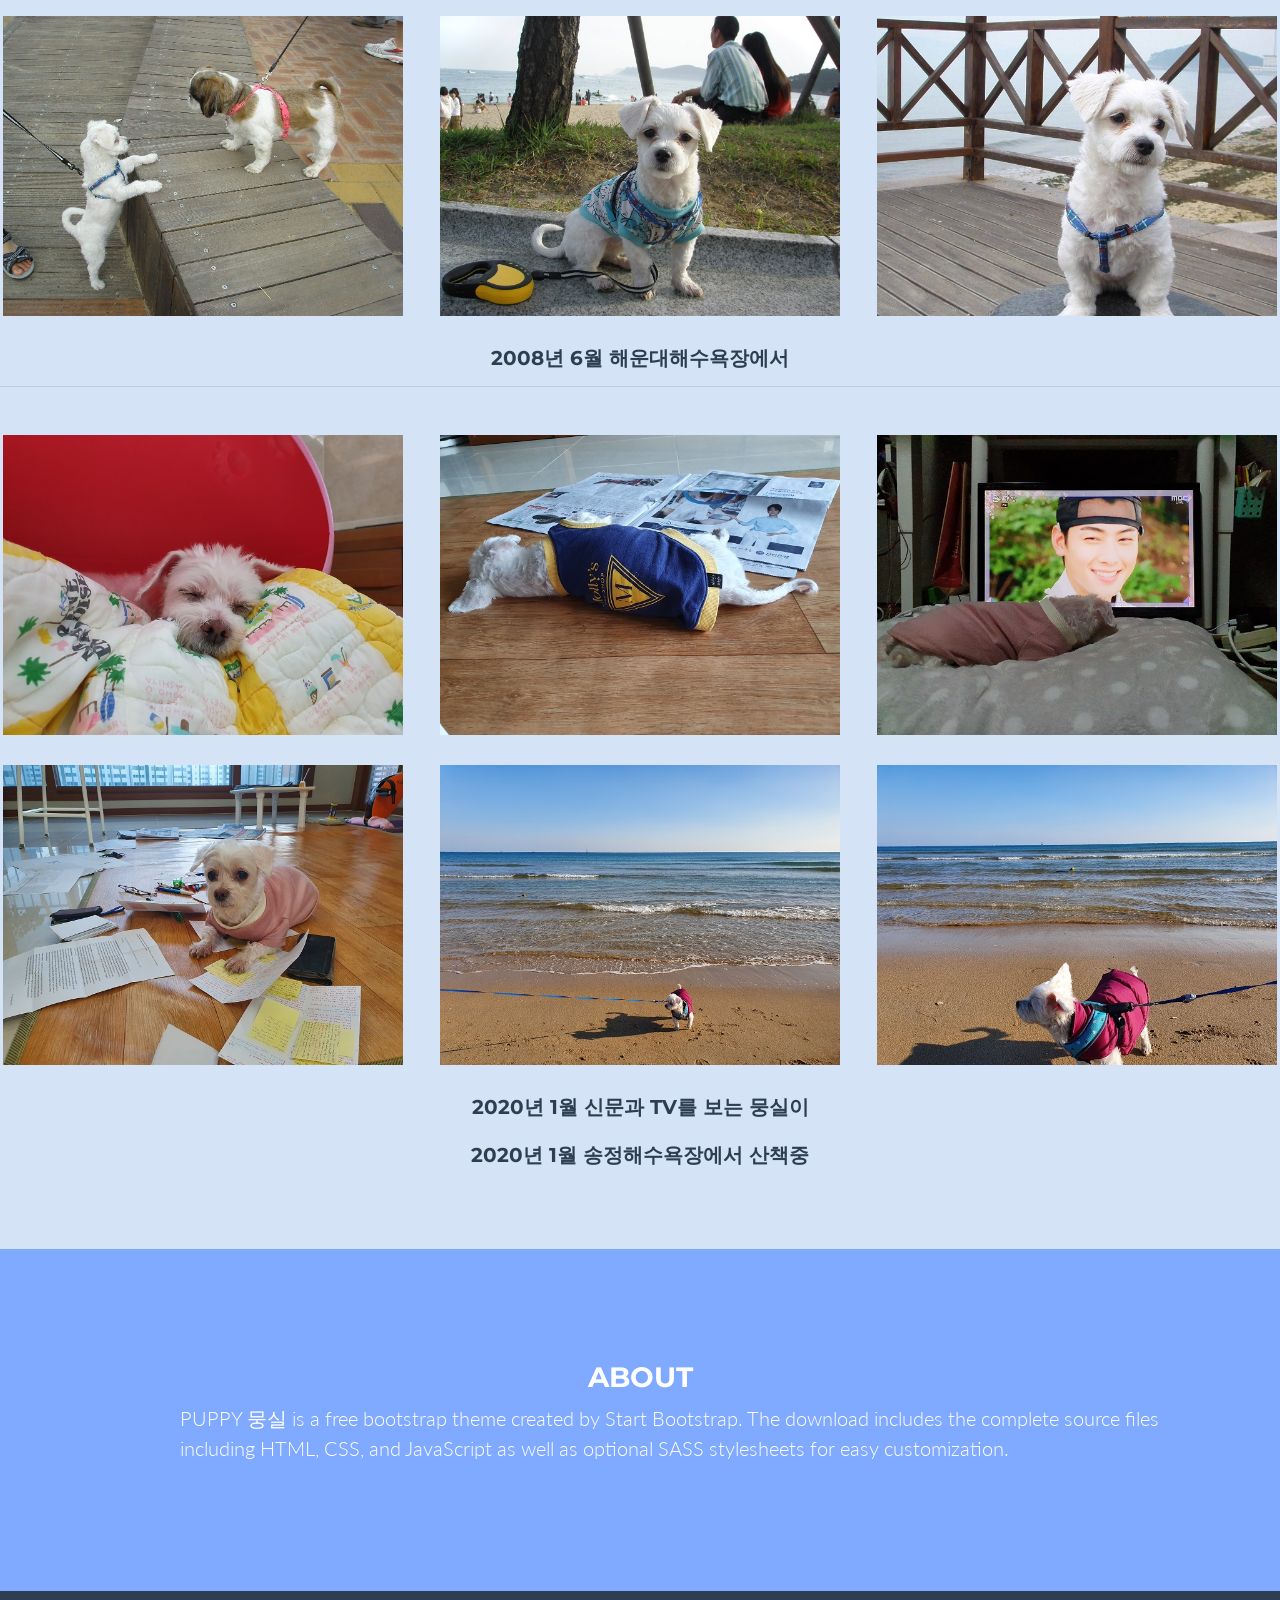
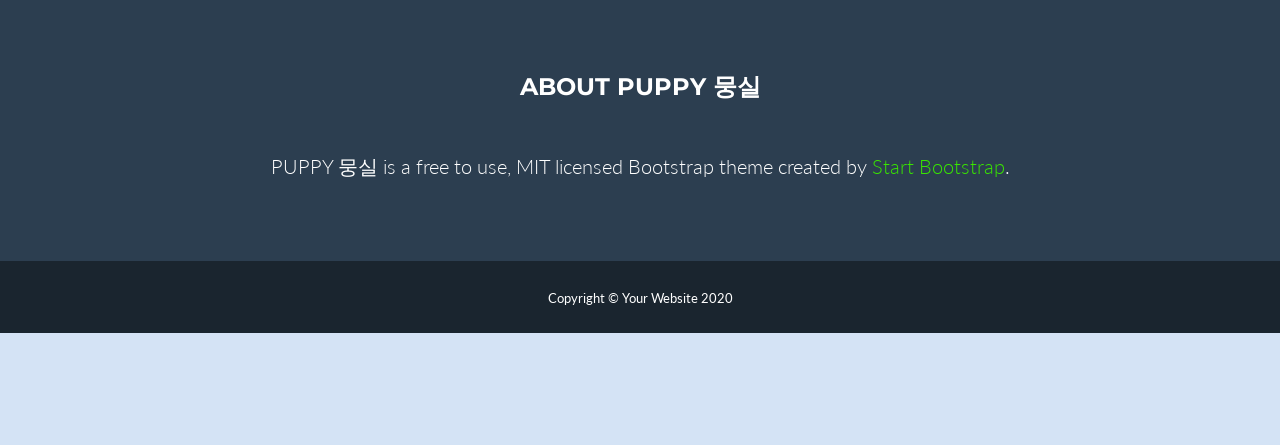
==== commit 6c199865: "Add files via upload" ====
--- a/index1-1.html
+++ b/index1-1.html
@@ -284,7 +284,7 @@
     <!-- About Section Content -->
     <div class="row">
     <div class="col-lg-11 ml-auto">
-     <p class="lead">Western Europe is a free bootstrap theme created by Start Bootstrap. The download includes the complete source files including HTML, CSS, and JavaScript as well as optional SASS stylesheets for easy customization.</p>
+     <p class="lead"> PUPPY 뭉실 is a free bootstrap theme created by Start Bootstrap. The download includes the complete source files including HTML, CSS, and JavaScript as well as optional SASS stylesheets for easy customization.</p>
     </div>
     </div>
   </div>
@@ -297,8 +297,8 @@
 
 <!-- Footer About Text -->
       <div class="col-lg-12">
-      <h4 class="text-uppercase mb-4">About Western Europe</h4><br>
-        <p class="lead mb-0">Western Europe is a free to use, MIT licensed Bootstrap theme created by
+      <h4 class="text-uppercase mb-4">About PUPPY 뭉실</h4><br>
+        <p class="lead mb-0"> PUPPY 뭉실 is a free to use, MIT licensed Bootstrap theme created by
           <a href="http://startbootstrap.com">Start Bootstrap</a>.</p>
       </div>
     </div>
